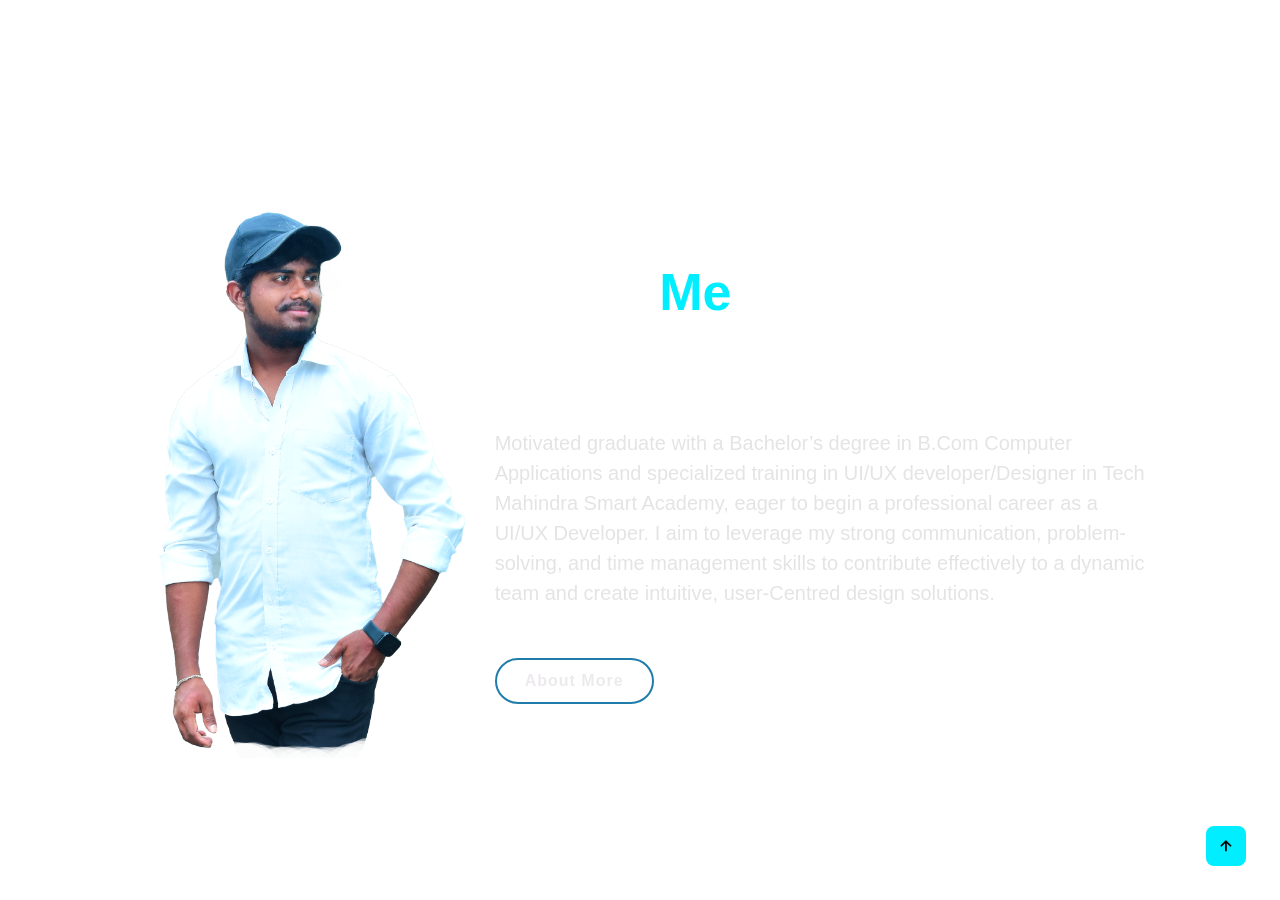
==== about.html @ a17afd38 "changes" ====
<!DOCTYPE html>
<html lang="en">


<head>
    <meta charset="UTF-8">
    <meta name="viewport" content="width=device-width, initial-scale=1.0">
    <title>My Portfolio</title>
    <link rel="icon" href="images/iconcv.png"/>
    <link rel="stylesheet" href="stylesheet.css"/>
    <link href='https://unpkg.com/boxicons@2.1.4/css/boxicons.min.css' rel='stylesheet'>
</head>


<body>

<!--Header-->    
    <header class="header">
        <a href="#" class="logo">Portfolio</a>

        <nav class="navbar">
            <a href="index.html">Home</a>
            <a href="about.html">About</a>
            <a href="services.html">Services</a>
            <a href="projects.html">Projects</a>
            <a href="contact.html">Contact</a>
        </nav>
   </header>
<!--Header--> 

<!--About-->
<section class="about" id="about">

    <div class="about-img">
        <img src="images/pp4.png" height="550px">
    </div>

    <div class="about-content">
            <h2>About <span>Me</span></h2><br/>
            <h3>Kiran  Athikamsetty</h3>
            <h4>UI/UX Web Developer/Designer</h4><br/>
            <P>Motivated graduate with a Bachelor’s degree in B.Com Computer Applications and specialized training in UI/UX developer/Designer in Tech Mahindra Smart Academy, eager to begin a professional career as a UI/UX Developer. I aim to leverage my strong communication, problem-solving, and time management skills to contribute effectively to a dynamic team and create intuitive, user-Centred design solutions.</P><br/>
            <a href="#" class="btn-box">About More</a>
    </div>

</section>
<!--About-->

<!--Footer-->
<div class="footer">
    <p>Developed & Designed By Kiran Athikamsetty @ 2024</p>
 </div>
 <a href="#" class="top"><i class="bx bx-up-arrow-alt"></i></a>
<!--Footer-->  

</body>
</html>
---- stylesheet.css ----
*{
    margin: 0;
    padding: 0;
    box-sizing: border-box;
    font-family: Arial, Helvetica, sans-serif;
    scroll-behavior: smooth;
    
}

body{
    color: white;
    height: 100vh;
    background: url(https://img.freepik.com/premium-photo/black-background-with-orange-blue-lines-orange-blue-stripes_994023-204360.jpg) no-repeat;
    background-size: cover;
    background-position: center; 
}





/*header-Section*/
.header{
    position: fixed;
    top: 0;
    left: 0;
    width: 100%;
    padding: 30px 20px;
    background:transparent;
    display: flex;
    justify-content: space-between;
    align-items: center;
    z-index: 100;
}
.logo{
    position: relative;
    font-size: 30px;
    color: white;
    text-decoration: none;
    font-weight: 600;

}
.navbar a{
    display: inline-flex;
    font-size: 25px;
    color: white;
    text-decoration: none;
    font-weight: 500;
    margin-left: 35px;
    transition: 1s;
}
.navbar a:hover{
    color: aqua;
}
/*header-Section*/






/*Home-Section*/
.home{
    position: relative;
    width: 100%;
    justify-content: space-between;
    height: 100vh;
    background: url(https://img.freepik.com/premium-photo/black-background-with-orange-blue-lines-orange-blue-stripes_994023-204360.jpg) no-repeat;
    background-size: cover;
    background-position: center;
    display: flex;
    align-items: center;
    padding: 70px 10% 0;
}

.home-content h1{
   font-size: 52px;
   font-weight: 700;
   margin: -3px 0 ;
}
.home-content h2{
    font-size: 42px;
    line-height: 1;
}
.home-content h2 span{
    color: #0ef;
}
.home-content h3{
    font-size: 32px;
    font-weight: 700;
}
.home-sci a{
    display: inline-flex;
    justify-content: center;
    align-items: center;
    width: 40px ;
    height: 40px;
    background: transparent;
    border: 2px solid rgb(32, 124, 170);
    border-radius: 50%;
    color: rgb(237, 244, 244);
    text-decoration: none;
    margin: 30px 15px 30px 0;
}
.home-sci a:hover{
    background-color: aqua;
    color: rgb(234, 10, 234);
    box-shadow: 0 0 20px aquamarine;
}
.btn-box {
    display: inline-block;
    padding: 12px 28px;
    background:transparent;
    border:  2px solid rgb(32, 124, 170);
    border-radius: 40px;
    font-size: 16px;
    color: rgb(237, 234, 237);
    letter-spacing: 1px;
    text-decoration: none;
    font-weight: 600;
}
.btn-box:hover{
    color: rgb(234, 10, 234);
    box-shadow: 0 0 1px cyan,
    0 0 10px cyan, 0 0 15px cyan,
    0 0 25px cyan, 0 0 30px cyan;
}
.home-img{
    background: transparent;
    border-right: 50px;
    border-radius: 90px;
    transition:  0.5s, transform 0.5s;
    box-shadow: 1px 1px 20px #4b61aaf7,
                1px 1px 40px #4980c4f7;
}
/*Home-Section*/






/*About-section*/

.about{
    position: relative;
    width: 100%;
    justify-content: space-between;
    height: 100vh;
    background: url(https://img.freepik.com/premium-photo/black-background-with-orange-blue-lines-orange-blue-stripes_994023-204360.jpg) no-repeat;
    background-size: cover;
    background-position: center;
    display: flex;
    align-items: center;
    padding: 70px 10% 0;
}
.about-img{
    background: transparent;
}

.about-content h2{
    font-size: 52px;
    line-height: 1;
}
.about-content h2 span{
    color: #0ef;
}
.about-content h3{
    font-size: 32px;
    font-weight: 700;
}
.about-content h4{
    font-size: 32px;
    font-weight: 700;
}
.about-content p{
    color: rgb(228, 228, 228);
    font-size: 20px;
    line-height: 30px;
    margin-bottom: 2rem;
}
.btn-box {
    display: inline-block;
    padding: 12px 28px;
    background:transparent;
    border:  2px solid rgb(32, 124, 170);
    border-radius: 40px;
    font-size: 16px;
    color: rgb(237, 234, 237);
    letter-spacing: 1px;
    text-decoration: none;
    font-weight: 600;
}
.btn-box:hover{
    color: rgb(234, 10, 234);
    box-shadow: 0 0 1px cyan,
    0 0 10px cyan, 0 0 15px cyan,
    0 0 25px cyan, 0 0 30px cyan;
}
/*About-section*/




/*Service-section*/
#services {
        position: relative;
        width: 100%;
        justify-content: space-between;
        height: 100vh;
        background: url(https://img.freepik.com/premium-photo/black-background-with-orange-blue-lines-orange-blue-stripes_994023-204360.jpg) no-repeat;
        background-size: cover;
        background-position: center;
        display: flex;
        align-items: center;
        padding: 70px 10% 0;
    }

.sub-title {
    text-align: center;
    font-size: 52px;
    padding-bottom: 60px;
}
.sub-title span{
    color: #0ef;
}
.container{
    padding: 90px;
}
.services-list{
    display: grid;
    grid-template-columns: repeat(auto-fit,minmax(250px,1fr));
    grid-gap: 10px;
    margin-top: 70px;
}
.services-list p{
    font-size: 20px;
    font-weight: 50px;
}
.services-list div{
    background: transparent;
    padding: 40px;
    font-size: 13px;
    font-weight: 13px;
    border-right: 10px;
    border-radius: 20px;
    transition:  0.5s, transform 0.5s;
    box-shadow: 1px 1px 20px #4b61aaf7,
                1px 1px 40px #4980c4f7;
}
.services-list div i{
       font-size: 50px;
       margin-bottom: 30px;
}
.services-list div h2 {
    font-size: 30px;
    font-weight: 500;
    margin-bottom: 15px;
}
.services-list div a{
    text-decoration: none;
    color: #000;
    font-size:12px;
    margin-top: 20px;
    display: inline-block;
}
.read {
    display: inline-block;
    padding: 12px 28px;
    background: #0ef;
    border-radius: 40px;
    font-size: 16px;
    color: aliceblue;
    letter-spacing: 1px;
    text-decoration: none;
    font-weight: 600;
    box-shadow: 0 0 1px #0ef,
    0 0 2px #0ef;
}
.read:hover{
    color: rgb(234, 10, 234);
    box-shadow: 0 0 1px cyan,
    0 0 10px cyan, 0 0 15px cyan,
    0 0 25px cyan, 0 0 30px cyan;
}
.services-list div:hover{
    transform: translateY(-10px);
}
/*Service-section*/




/*Contact-Section*/
.contact{
        position: relative;
        width: 100%;
        justify-content: space-between;
        height: 100vh;
        background: url(https://img.freepik.com/premium-photo/black-background-with-orange-blue-lines-orange-blue-stripes_994023-204360.jpg) no-repeat;
        background-size: cover;
        background-position: center;
        display: flex;
        align-items: center;
        padding: 70px 10% 0;
    }

.contact-text h2{
    font-size: 52px;
    line-height: 1;
}
.contact-text h2 span{
    color: #0ef;
}
.contact-text h4{
    margin: 15px 0;
    color:rgb(228, 228, 228);
    font-size: 25px;
    font-weight: 600;
}
.contact-text p{
    color: rgb(228, 228, 228);
    font-size: 20px;
    line-height: 30px;
    margin-bottom: 2rem;
}
.contact-list {
    margin-bottom: 3rem;
    font-size:24px;
}
.contact-list li{
    margin-bottom: 10px;
    display: block;
}
.contact-list i{
    display: inline-block;
    color: #0ef;
    font-size: 25px;
    font-weight: 700;
    transition: all .40s ease;
}
.contact-icons a{
    display: inline-flex;
    justify-content: center;
    align-items: center;
    width: 40px ;
    height: 40px;
    background: transparent;
    border: 2px solid rgb(32, 124, 170);
    border-radius: 50%;
    color: rgb(237, 244, 244);
    text-decoration: none;
    margin: 30px 15px 30px 0;
}
.contact-icons a:hover{
    background-color: aqua;
    color: rgb(234, 10, 234);
    box-shadow: 0 0 20px aquamarine;
}
.contact-form form{
    position: relative;
}
.contact-form form input,form textarea{
    border: none;
    outline: none;
    width: 90%;
    padding: 18px;
    background: #555557;
    color: #000;
    font-size: 1rem;
    font-weight: 600;
    margin-bottom: 0.5rem;
    border-radius: 0.5rem;
}
.contact-form textarea{
    resize: none;
    height: 200px;
}
.btn-boxcontact {
    display: inline-block;
    padding: 12px 28px;
    background:transparent;
    border:  2px solid rgb(32, 124, 170);
    border-radius: 40px;
    font-size: 16px;
    color: rgb(237, 234, 237);
    letter-spacing: 1px;
    text-decoration: none;
    font-weight: 600;
}
.btn-boxcontact:hover{
    color: rgb(234, 10, 234);
    box-shadow: 0 0 1px cyan,
    0 0 10px cyan, 0 0 15px cyan,
    0 0 25px cyan, 0 0 30px cyan;
}
/*Contact-Section*/





/*footer-section*/
.footer p{
    position: fixed;
    width: 100%;
    text-align: center;
    padding:20px 0;
    background: rgb(7, 85, 91);
    font-weight: 300;
    margin-top: 300%;
}
.top{
    position: fixed;
    bottom: 2.1rem;
    right: 2.1rem;
}
.top i{
    color: black;
    background-color: #0ef;
    font-size: 20px;
    padding: 10px;
    border-radius: 0.5rem;
}
.top i:hover{
    color: rgb(234, 10, 234);
    box-shadow: 0 0 1px cyan,
    0 0 10px cyan, 0 0 15px cyan,
    0 0 25px cyan, 0 0 30px cyan;
    
}
/*footer-section*/
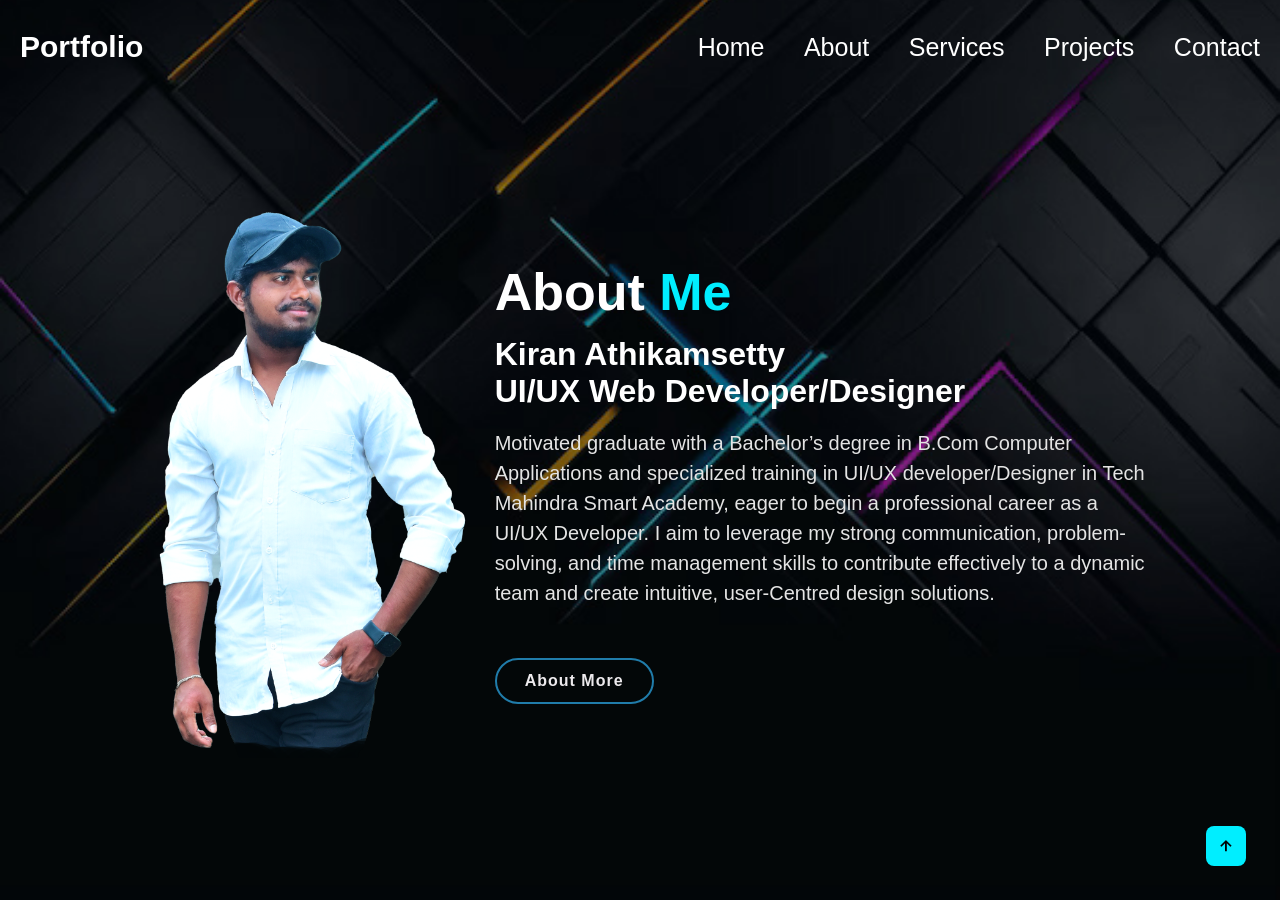
==== commit 6bbb1cf7: "new changes" ====
--- a/about.html
+++ b/about.html
@@ -40,7 +40,7 @@
             <h3>Kiran  Athikamsetty</h3>
             <h4>UI/UX Web Developer/Designer</h4><br/>
             <P>Motivated graduate with a Bachelor’s degree in B.Com Computer Applications and specialized training in UI/UX developer/Designer in Tech Mahindra Smart Academy, eager to begin a professional career as a UI/UX Developer. I aim to leverage my strong communication, problem-solving, and time management skills to contribute effectively to a dynamic team and create intuitive, user-Centred design solutions.</P><br/>
-            <a href="#" class="btn-box">About More</a>
+            <a href="contact.html" class="btn-box">About More</a>
     </div>
 
 </section>
--- a/stylesheet.css
+++ b/stylesheet.css
@@ -10,10 +10,11 @@
 body{
     color: white;
     height: 100vh;
-    background: url(https://img.freepik.com/premium-photo/black-background-with-orange-blue-lines-orange-blue-stripes_994023-204360.jpg) no-repeat;
+    background: url(images/bg-image\ copy.jpg) no-repeat;
     background-size: cover;
     background-position: center; 
 }
+
 
 
 
@@ -64,19 +65,20 @@
     position: relative;
     width: 100%;
     justify-content: space-between;
-    height: 100vh;
-    background: url(https://img.freepik.com/premium-photo/black-background-with-orange-blue-lines-orange-blue-stripes_994023-204360.jpg) no-repeat;
+    height: 100%;
+    background: url(images/bg-image\ copy.jpg) no-repeat;
     background-size: cover;
     background-position: center;
     display: flex;
     align-items: center;
-    padding: 70px 10% 0;
+    padding: 70px 10% 0px;
+    
 }
 
 .home-content h1{
    font-size: 52px;
-   font-weight: 700;
-   margin: -3px 0 ;
+   font-weight: 700%;
+   margin: -3px 0px ;
 }
 .home-content h2{
     font-size: 42px;
@@ -87,7 +89,7 @@
 }
 .home-content h3{
     font-size: 32px;
-    font-weight: 700;
+    font-weight: 700%;
 }
 .home-sci a{
     display: inline-flex;
@@ -100,12 +102,12 @@
     border-radius: 50%;
     color: rgb(237, 244, 244);
     text-decoration: none;
-    margin: 30px 15px 30px 0;
+    margin: 30px 15px 30px 0px;
 }
 .home-sci a:hover{
     background-color: aqua;
     color: rgb(234, 10, 234);
-    box-shadow: 0 0 20px aquamarine;
+    box-shadow: 0px 0px 20px aquamarine;
 }
 .btn-box {
     display: inline-block;
@@ -117,14 +119,15 @@
     color: rgb(237, 234, 237);
     letter-spacing: 1px;
     text-decoration: none;
-    font-weight: 600;
+    font-weight: 600%;
 }
 .btn-box:hover{
     color: rgb(234, 10, 234);
-    box-shadow: 0 0 1px cyan,
+    box-shadow: 0px 0px 1px cyan,
     0 0 10px cyan, 0 0 15px cyan,
     0 0 25px cyan, 0 0 30px cyan;
 }
+
 .home-img{
     background: transparent;
     border-right: 50px;
@@ -147,12 +150,13 @@
     width: 100%;
     justify-content: space-between;
     height: 100vh;
-    background: url(https://img.freepik.com/premium-photo/black-background-with-orange-blue-lines-orange-blue-stripes_994023-204360.jpg) no-repeat;
+    background: url(images/bg-image\ copy.jpg) no-repeat;
     background-size: cover;
     background-position: center;
     display: flex;
     align-items: center;
     padding: 70px 10% 0;
+    
 }
 .about-img{
     background: transparent;
@@ -208,30 +212,30 @@
         width: 100%;
         justify-content: space-between;
         height: 100vh;
-        background: url(https://img.freepik.com/premium-photo/black-background-with-orange-blue-lines-orange-blue-stripes_994023-204360.jpg) no-repeat;
+        background: url(images/bg-image\ copy.jpg) no-repeat;
         background-size: cover;
         background-position: center;
         display: flex;
         align-items: center;
         padding: 70px 10% 0;
+       
     }
 
 .sub-title {
     text-align: center;
     font-size: 52px;
-    padding-bottom: 60px;
 }
 .sub-title span{
     color: #0ef;
 }
 .container{
-    padding: 90px;
+    padding: 60px;
 }
 .services-list{
     display: grid;
     grid-template-columns: repeat(auto-fit,minmax(250px,1fr));
-    grid-gap: 10px;
-    margin-top: 70px;
+    grid-gap: 20px;
+    margin-top: 50px;
 }
 .services-list p{
     font-size: 20px;
@@ -284,9 +288,190 @@
     0 0 25px cyan, 0 0 30px cyan;
 }
 .services-list div:hover{
-    transform: translateY(-10px);
-}
+    transform: translateY(-20px);
+}
+
+
+
+/*skills*/
+.skills{
+    position: relative;
+    width: 100%;
+    justify-content: space-between;
+    height: 100vh;
+    background: url(images/bg-image\ copy.jpg) no-repeat;
+    background-size: cover;
+    background-position: center;
+    display: flex;
+    align-items: center;
+    padding: 70px 10% 0;
+}
+.sub-title {
+    text-align: center;
+    font-size: 52px;
+    padding-bottom: 60px;
+  
+}
+.sub-title span{
+    color: #0ef;
+}
+
+#section{
+    display: flex;
+    flex-wrap: wrap;
+}
+.container1{
+    width: 600px;
+    height: 500px;
+    padding: 75px 90px;
+    margin-left: 120px;
+}
+.headings1{
+    text-align: center;
+    text-decoration: none;
+    text-underline-offset:10px;
+    text-decoration-thickness: 5px;
+    margin-bottom: 50px;
+}
+.bar{
+    font-size: 23px;
+}
+.Technical-bars .bar {
+   margin-top: 40px 0;
+}
+.Technical-bars .bar:first-child{
+    margin-bottom: 0;
+}
+.Technical-bars .bar:last-child{
+    margin-bottom: 5px;
+}
+.Technical-bars .bar .infospan{
+    font-size: 17px;
+    font-weight: 500;
+    animation: showText 0.5s 1s linear forwards ;
+    opacity: 0;
+}
+.Technical-bars .bar .progress-line{
+    position: relative;
+    border-radius: 10px;
+    width: 100%;
+    height: 5px;
+    background-color: #000;
+    animation: animate 1s cubic-bezier(1,0,0,5,1) forwards;
+    transform: scaleX(0);
+    transform-origin: left;
+}
+@keyframes animate{
+    100%{
+        transform: scaleX(1);
+    }
+}
+.Technical-bars .bar .progress-line span{
+    height: 100%;
+    background-color: #0ef;
+    position: absolute;
+    border-radius: 10px;
+    animation: animate 1s 1s ;
+}
+
+/*skills*/
+
 /*Service-section*/
+
+/*Portfolio-section*/
+.portfolio{  position: relative;
+    width: 100%;
+    justify-content: space-between;
+    height: 100%;
+    background: url(images/bg-image\ copy.jpg) no-repeat;
+    background-size: cover;
+    background-position: center;
+    display: flex;
+    align-items: center;
+    padding: 70px 10% 0px;
+
+}
+ .main-text{
+    padding-top: 30px;
+    margin-top: 80px;
+ }
+ .main-text h3{
+    font-size: 52px;
+    line-height: 1;
+    text-align: center;
+ }
+ .main-text h3 span{
+    color: #0ef;
+ }
+ .portfolio-content{
+    display: grid;
+    gap: 25px;
+    padding: 80px;
+    grid-template-columns: repeat(auto-fit, minmax(359px,auto));
+    
+ }
+ .row{
+    position: relative;
+    padding-top: 30px;
+    overflow:hidden ;
+    border-radius: 8px;
+    cursor: pointer;
+    
+ }
+ .row img{
+    width: 100%;
+    border-radius: 8px;
+    display: block;
+    transition: transform 0.5s;
+ }
+.layer{
+    width: 100%;
+    height: 0;
+    background:linear-gradient(rgba(0,0,0,0.1),#0ef);
+    position: absolute;
+    border-radius: 8px;
+    left: 0;
+    bottom: 0;
+    overflow: hidden;
+    display: flex;
+    flex-direction: column;
+    align-items: center;
+    justify-content: center;
+    text-align: center;
+    padding: 0 40px;
+    transition: height 0.5s;
+ }
+ .layer h3{
+    color: #fff;
+    font-size: 20px;
+    font-weight: 600;
+    margin-bottom: 15px;
+ }
+ .layer p{
+    color: #000;
+    font-size: 1rem;
+    line-height: 1.8;
+ }
+ .layer i{
+    color: #ff004f;
+    margin-left: 15px;
+    margin-top: 20px;
+    font-size: 30px;
+    align-items: center;
+    background: #fff;
+    width: 50px;
+    height: 50px;
+    display: flex;
+    border-radius: 60%;
+    
+ }
+ .row:hover img{
+    transform: scale(1.1);
+ }
+ .row:hover .layer{
+    height: 100%;
+ }
+/*Portfolio-section*/
 
 
 
@@ -296,13 +481,13 @@
         position: relative;
         width: 100%;
         justify-content: space-between;
-        height: 100vh;
-        background: url(https://img.freepik.com/premium-photo/black-background-with-orange-blue-lines-orange-blue-stripes_994023-204360.jpg) no-repeat;
+        height: 100%;
+        background: url(images/bg-image\ copy.jpg) no-repeat;
         background-size: cover;
         background-position: center;
         display: flex;
         align-items: center;
-        padding: 70px 10% 0;
+        padding: 70px 10% 0px;
     }
 
 .contact-text h2{
@@ -313,10 +498,10 @@
     color: #0ef;
 }
 .contact-text h4{
-    margin: 15px 0;
+    margin: 15px 0px;
     color:rgb(228, 228, 228);
     font-size: 25px;
-    font-weight: 600;
+    font-weight: 600%;
 }
 .contact-text p{
     color: rgb(228, 228, 228);
@@ -336,7 +521,7 @@
     display: inline-block;
     color: #0ef;
     font-size: 25px;
-    font-weight: 700;
+    font-weight: 700%;
     transition: all .40s ease;
 }
 .contact-icons a{
@@ -350,12 +535,12 @@
     border-radius: 50%;
     color: rgb(237, 244, 244);
     text-decoration: none;
-    margin: 30px 15px 30px 0;
+    margin: 30px 15px 30px 0px;
 }
 .contact-icons a:hover{
     background-color: aqua;
     color: rgb(234, 10, 234);
-    box-shadow: 0 0 20px aquamarine;
+    box-shadow: 0px 0px 20px aquamarine;
 }
 .contact-form form{
     position: relative;
@@ -368,7 +553,7 @@
     background: #555557;
     color: #000;
     font-size: 1rem;
-    font-weight: 600;
+    font-weight: 600%;
     margin-bottom: 0.5rem;
     border-radius: 0.5rem;
 }
@@ -386,14 +571,15 @@
     color: rgb(237, 234, 237);
     letter-spacing: 1px;
     text-decoration: none;
-    font-weight: 600;
+    font-weight: 600%;
 }
 .btn-boxcontact:hover{
     color: rgb(234, 10, 234);
-    box-shadow: 0 0 1px cyan,
+    box-shadow: 0px 0px 1px cyan,
     0 0 10px cyan, 0 0 15px cyan,
     0 0 25px cyan, 0 0 30px cyan;
 }
+
 /*Contact-Section*/
 
 
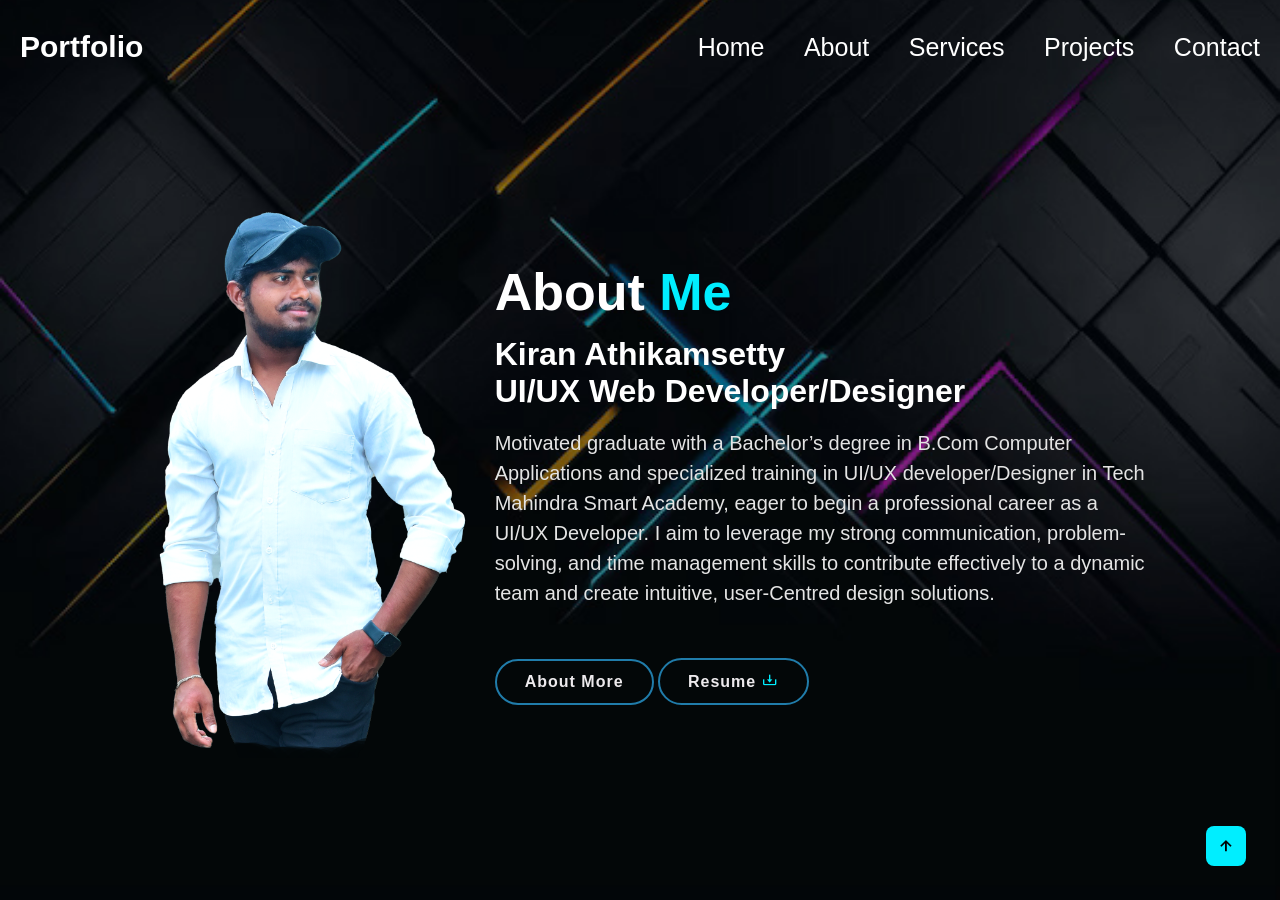
==== commit 06f734f3: "pre final" ====
--- a/about.html
+++ b/about.html
@@ -41,6 +41,7 @@
             <h4>UI/UX Web Developer/Designer</h4><br/>
             <P>Motivated graduate with a Bachelor’s degree in B.Com Computer Applications and specialized training in UI/UX developer/Designer in Tech Mahindra Smart Academy, eager to begin a professional career as a UI/UX Developer. I aim to leverage my strong communication, problem-solving, and time management skills to contribute effectively to a dynamic team and create intuitive, user-Centred design solutions.</P><br/>
             <a href="contact.html" class="btn-box">About More</a>
+            <a href="images/Resume 2024 Tmf.pdf" class="btn-box">Resume <i class='bx bx-download' style='color:#00eeff'  ></i></a>
     </div>
 
 </section>
--- a/stylesheet.css
+++ b/stylesheet.css
@@ -379,10 +379,10 @@
 /*Service-section*/
 
 /*Portfolio-section*/
-.portfolio{  position: relative;
+.project {  position: relative;
     width: 100%;
     justify-content: space-between;
-    height: 100%;
+    height: 100vh;
     background: url(images/bg-image\ copy.jpg) no-repeat;
     background-size: cover;
     background-position: center;
@@ -451,20 +451,22 @@
     color: #000;
     font-size: 1rem;
     line-height: 1.8;
+    font-weight: 500;
  }
  .layer i{
     color: #ff004f;
-    margin-left: 15px;
+    margin-left: 10px;
     margin-top: 20px;
     font-size: 30px;
     align-items: center;
-    background: #fff;
-    width: 50px;
+    background:transparent;
+    width: 80px;
     height: 50px;
     display: flex;
     border-radius: 60%;
     
  }
+
  .row:hover img{
     transform: scale(1.1);
  }
